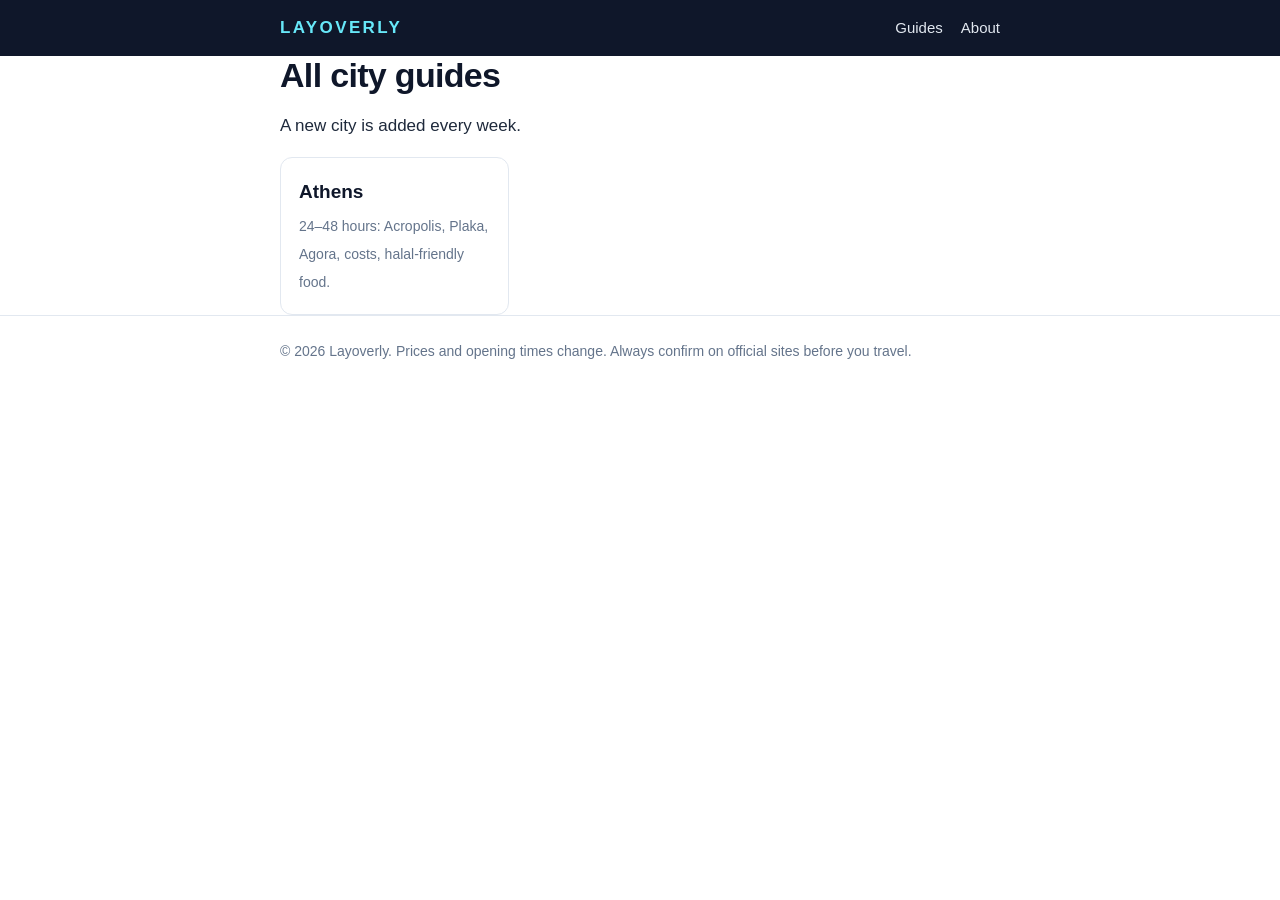
==== guides/index.html @ 54a50651 "Build site structure and publish Athens guide Co-Authored-By: Claude Opus 5.5 <noreply@anthropic.com" ====
<!DOCTYPE html>
<html lang="en">
<head>
<meta charset="utf-8">
<meta name="viewport" content="width=device-width, initial-scale=1">
<title>All City Guides | Layoverly</title>
<meta name="description" content="All Layoverly short-stay city guides: 24–48 hour itineraries with airport transport, prices and where to eat.">
<link rel="stylesheet" href="/assets/style.css">
<link rel="canonical" href="https://layoverly-guide.github.io/guides/">
</head>
<body>
<header class="site"><div class="wrap"><a class="logo" href="/">Layoverly</a><nav><a href="/guides/">Guides</a><a href="/about.html">About</a></nav></div></header>
<main class="wrap">
  <h1>All city guides</h1>
  <p>A new city is added every week.</p>
  <div class="cards">
    <!-- GUIDE-CARDS: newest first. Add new cards directly below this line. -->
    <a class="card" href="/guides/athens.html"><b>Athens</b><span>24–48 hours: Acropolis, Plaka, Agora, costs, halal-friendly food.</span></a>
  </div>
</main>
<footer><div class="wrap">© 2026 Layoverly. Prices and opening times change. Always confirm on official sites before you travel.</div></footer>
</body>
</html>
---- assets/style.css ----
:root{--ink:#0f172a;--text:#1e293b;--muted:#64748b;--accent:#0e7490;--line:#e2e8f0;--soft:#f0f9ff}
*{box-sizing:border-box}
body{margin:0;font-family:-apple-system,"Segoe UI",Inter,Roboto,sans-serif;color:var(--text);line-height:1.65;font-size:17px;background:#fff}
a{color:var(--accent)}
header.site{background:var(--ink);color:#e2e8f0}
header.site .wrap{display:flex;align-items:center;justify-content:space-between;padding:14px 20px}
header.site a{color:#e2e8f0;text-decoration:none}
.logo{font-weight:700;letter-spacing:.14em;text-transform:uppercase;color:#67e8f9!important}
nav a{margin-left:18px;font-size:15px}
.wrap{max-width:760px;margin:0 auto;padding:0 20px}
.hero{background:var(--ink);color:#e2e8f0;padding:56px 0 64px}
.hero h1{color:#fff;font-size:42px;line-height:1.1;margin:0 0 12px;letter-spacing:-.02em}
.hero p{color:#cbd5e1;font-size:19px;margin:0}
main{padding:32px 0 48px}
h1{font-size:34px;line-height:1.15;letter-spacing:-.02em;color:var(--ink);margin:0 0 10px}
h2{font-size:25px;color:var(--ink);margin:36px 0 10px;padding-bottom:6px;border-bottom:2px solid var(--accent)}
h3{font-size:19px;color:var(--accent);margin:24px 0 6px}
.meta{color:var(--muted);font-size:14px;margin-bottom:22px}
.box{background:var(--soft);border-left:4px solid var(--accent);padding:12px 16px;border-radius:0 8px 8px 0;margin:16px 0}
.warn{background:#fff7ed;border-left-color:#ea580c}
table{width:100%;border-collapse:collapse;margin:12px 0 18px;font-size:15px}
th{background:var(--ink);color:#fff;text-align:left;padding:8px 10px}
td{padding:8px 10px;border-bottom:1px solid var(--line);vertical-align:top}
tr:nth-child(even) td{background:#f8fafc}
.tag{display:inline-block;font-size:12px;font-weight:700;padding:1px 8px;border-radius:10px;margin-left:4px}
.t-halal{background:#dcfce7;color:#166534}.t-part{background:#fef9c3;color:#854d0e}.t-unk{background:#e2e8f0;color:#334155}
.cards{display:grid;grid-template-columns:repeat(auto-fill,minmax(220px,1fr));gap:16px;margin-top:16px}
.card{border:1px solid var(--line);border-radius:12px;padding:18px;text-decoration:none;color:var(--text);display:block}
.card:hover{border-color:var(--accent)}
.card b{display:block;color:var(--ink);font-size:19px;margin-bottom:4px}
.card span{color:var(--muted);font-size:14px}
.cta{display:inline-block;background:var(--accent);color:#fff!important;text-decoration:none;padding:10px 18px;border-radius:8px;font-weight:600}
footer{border-top:1px solid var(--line);color:var(--muted);font-size:14px;padding:24px 0 40px}
@media (max-width:600px){.hero h1{font-size:32px}h1{font-size:28px}nav a{margin-left:12px}}
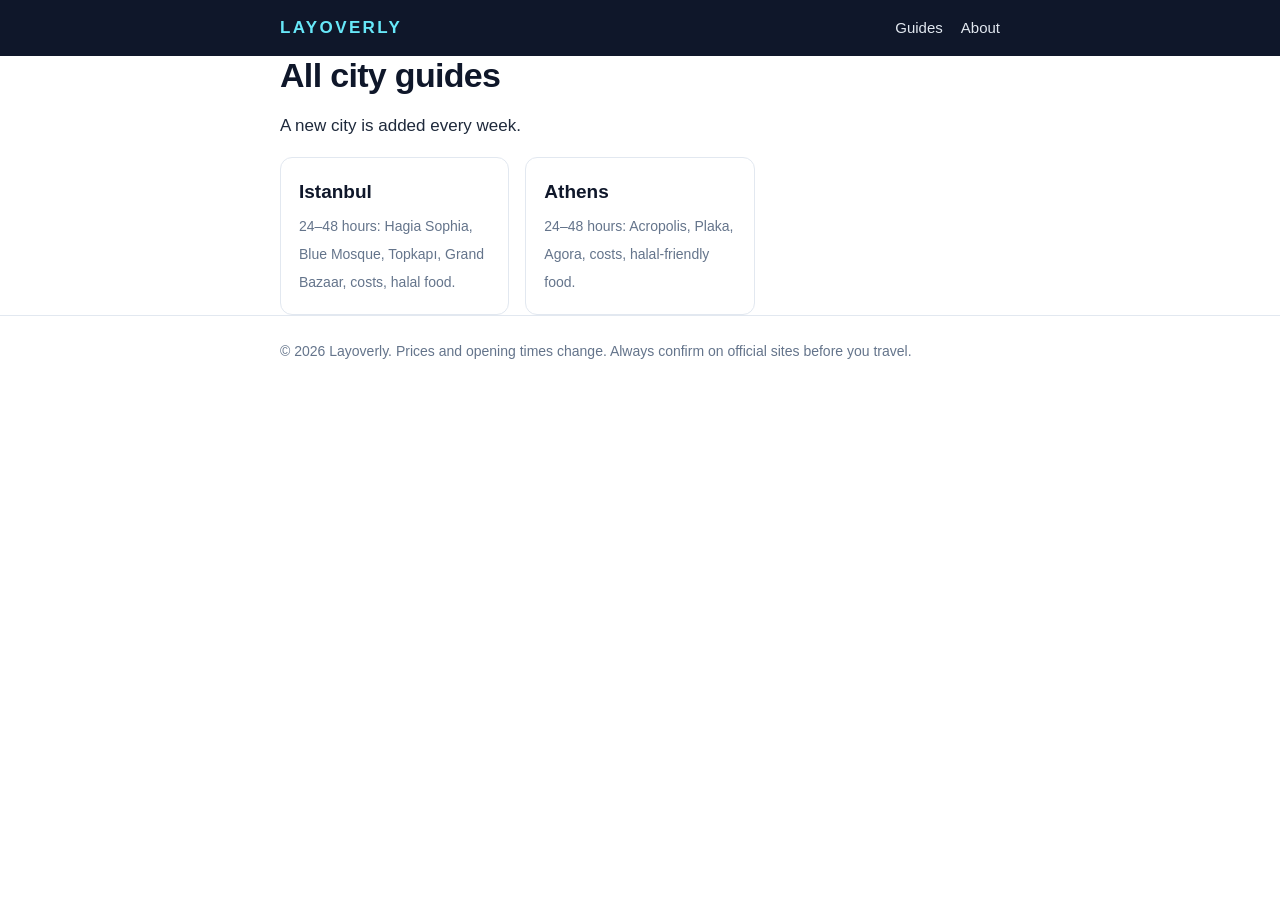
==== commit 09d84ca2: "Add Istanbul guide Co-Authored-By: Claude Opus 5.5 <noreply@anthropic.com> Claude-Session: https://c" ====
--- a/guides/index.html
+++ b/guides/index.html
@@ -7,6 +7,12 @@
 <meta name="description" content="All Layoverly short-stay city guides: 24–48 hour itineraries with airport transport, prices and where to eat.">
 <link rel="stylesheet" href="/assets/style.css">
 <link rel="canonical" href="https://layoverly-guide.github.io/guides/">
+<meta property="og:type" content="website">
+<meta property="og:site_name" content="Layoverly">
+<meta property="og:title" content="All City Guides | Layoverly">
+<meta property="og:description" content="All Layoverly short-stay city guides: 24–48 hour itineraries with airport transport, prices and where to eat.">
+<meta property="og:url" content="https://layoverly-guide.github.io/guides/">
+<meta name="twitter:card" content="summary">
 </head>
 <body>
 <header class="site"><div class="wrap"><a class="logo" href="/">Layoverly</a><nav><a href="/guides/">Guides</a><a href="/about.html">About</a></nav></div></header>
@@ -15,6 +21,7 @@
   <p>A new city is added every week.</p>
   <div class="cards">
     <!-- GUIDE-CARDS: newest first. Add new cards directly below this line. -->
+    <a class="card" href="/guides/istanbul.html"><b>Istanbul</b><span>24–48 hours: Hagia Sophia, Blue Mosque, Topkapı, Grand Bazaar, costs, halal food.</span></a>
     <a class="card" href="/guides/athens.html"><b>Athens</b><span>24–48 hours: Acropolis, Plaka, Agora, costs, halal-friendly food.</span></a>
   </div>
 </main>
--- a/assets/style.css
+++ b/assets/style.css
@@ -32,3 +32,6 @@
 .cta{display:inline-block;background:var(--accent);color:#fff!important;text-decoration:none;padding:10px 18px;border-radius:8px;font-weight:600}
 footer{border-top:1px solid var(--line);color:var(--muted);font-size:14px;padding:24px 0 40px}
 @media (max-width:600px){.hero h1{font-size:32px}h1{font-size:28px}nav a{margin-left:12px}}
+figure{margin:18px 0}figure img{width:100%;height:auto;max-height:440px;object-fit:cover;border-radius:10px;display:block}
+figcaption{font-size:.85rem;color:#64748b;margin-top:6px}
+.pair{display:grid;grid-template-columns:1fr 1fr;gap:10px}.pair img{max-height:300px}
